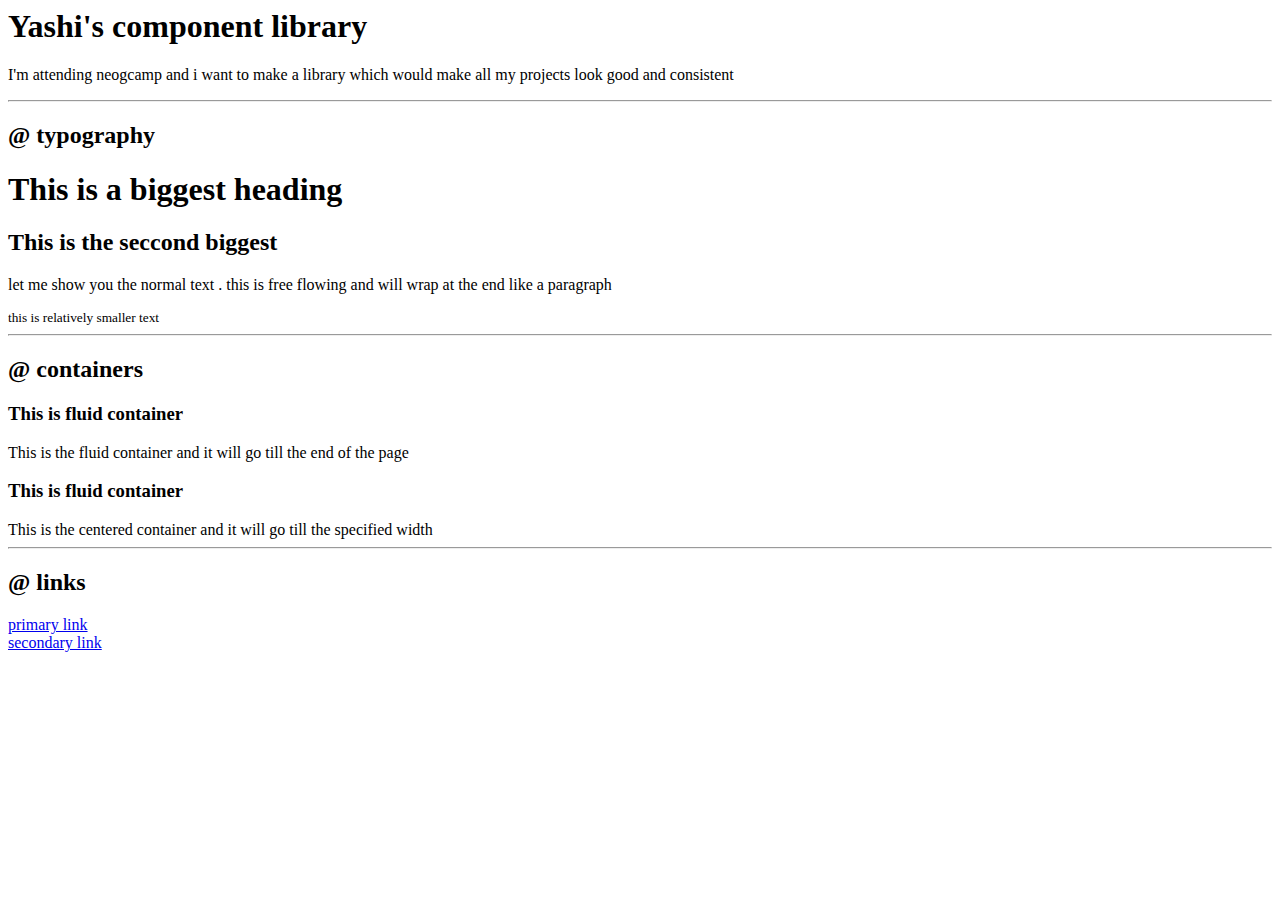
==== index.html @ 3ac99d86 "upto links" ====
<html lang="en">
<head>
    <meta charset="UTF-8">
    <meta name="viewport" content="width=device-width, initial-scale=1.0">
    <title>Document</title>
</head>
<body>
    <h1> Yashi's component library</h1>
    <p>I'm attending neogcamp and i want to make a library which would make all my projects look good and consistent</p>

    <hr>
     <h2>@ typography</h2>
     <h1> This is a biggest heading</h1>
     <h2> This is the seccond biggest</h2>
     <p> let me show you the normal text . this is free flowing and will wrap at the end like a paragraph</p>
     <small> this is relatively smaller text</small>
     <hr>
     <h2>@ containers</h2>
     <h3>This is fluid container</h3>
     <div>This is the fluid container and it will go till the end of the page</div>
     <h3>This is fluid container</h3>
     <div>This is the centered container and it will go till the specified width</div>
     <hr>
     <h2>@ links</h2>
     <a href="/"> primary link</a><br>
     <a href="/">secondary link</a>

</body>
</html>
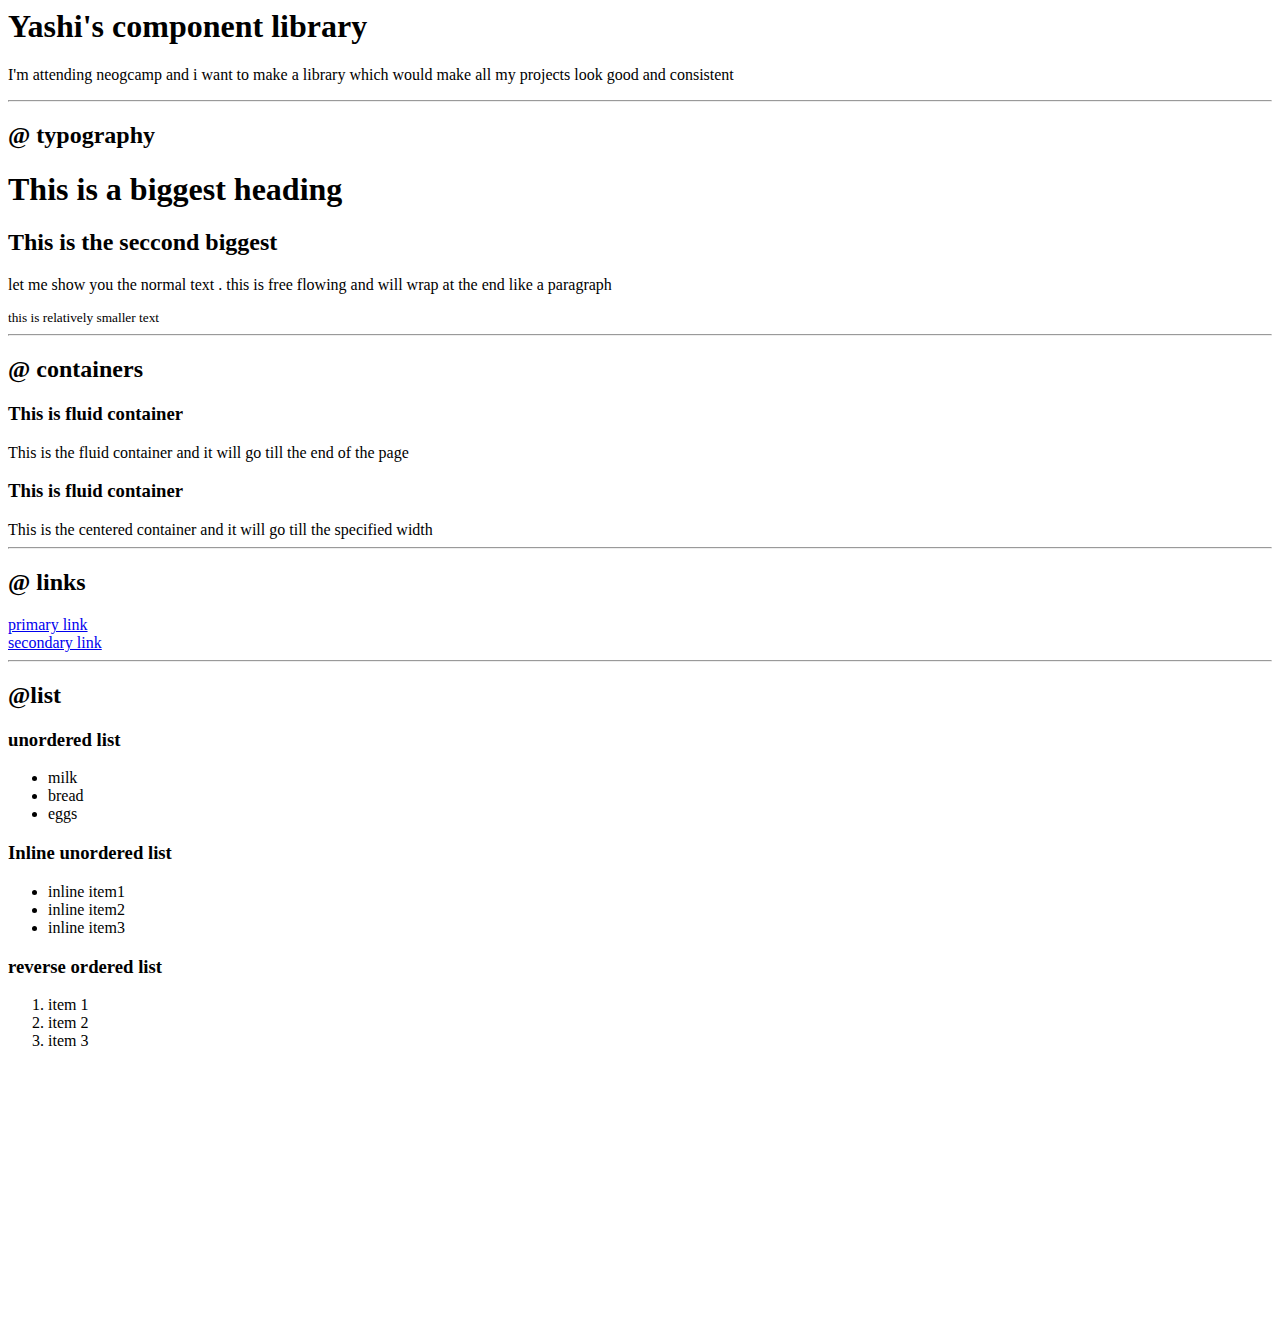
==== commit 92cae3c1: "list" ====
--- a/index.html
+++ b/index.html
@@ -24,6 +24,29 @@
      <h2>@ links</h2>
      <a href="/"> primary link</a><br>
      <a href="/">secondary link</a>
+     <hr>
+     <h2>@list</h2>
+     <h3>unordered list</h3>
+     <ul>
+         <li>milk</li>
+         <li>bread</li>
+         <li>eggs</li>
+     </ul>
+     <h3>Inline unordered list</h3>
+     <ul>
+         <li>inline item1</li>
+         <li>inline item2</li>
+         <li>inline item3</li>
+     </ul>
+     <h3>reverse ordered list</h3>
+     <ol>
+         <li>item 1</li>
+         <li>item 2</li>
+         <li>item 3</li>
+     </ol>
+     <div style="height:30vh;">
+
+     </div>
 
 </body>
 </html>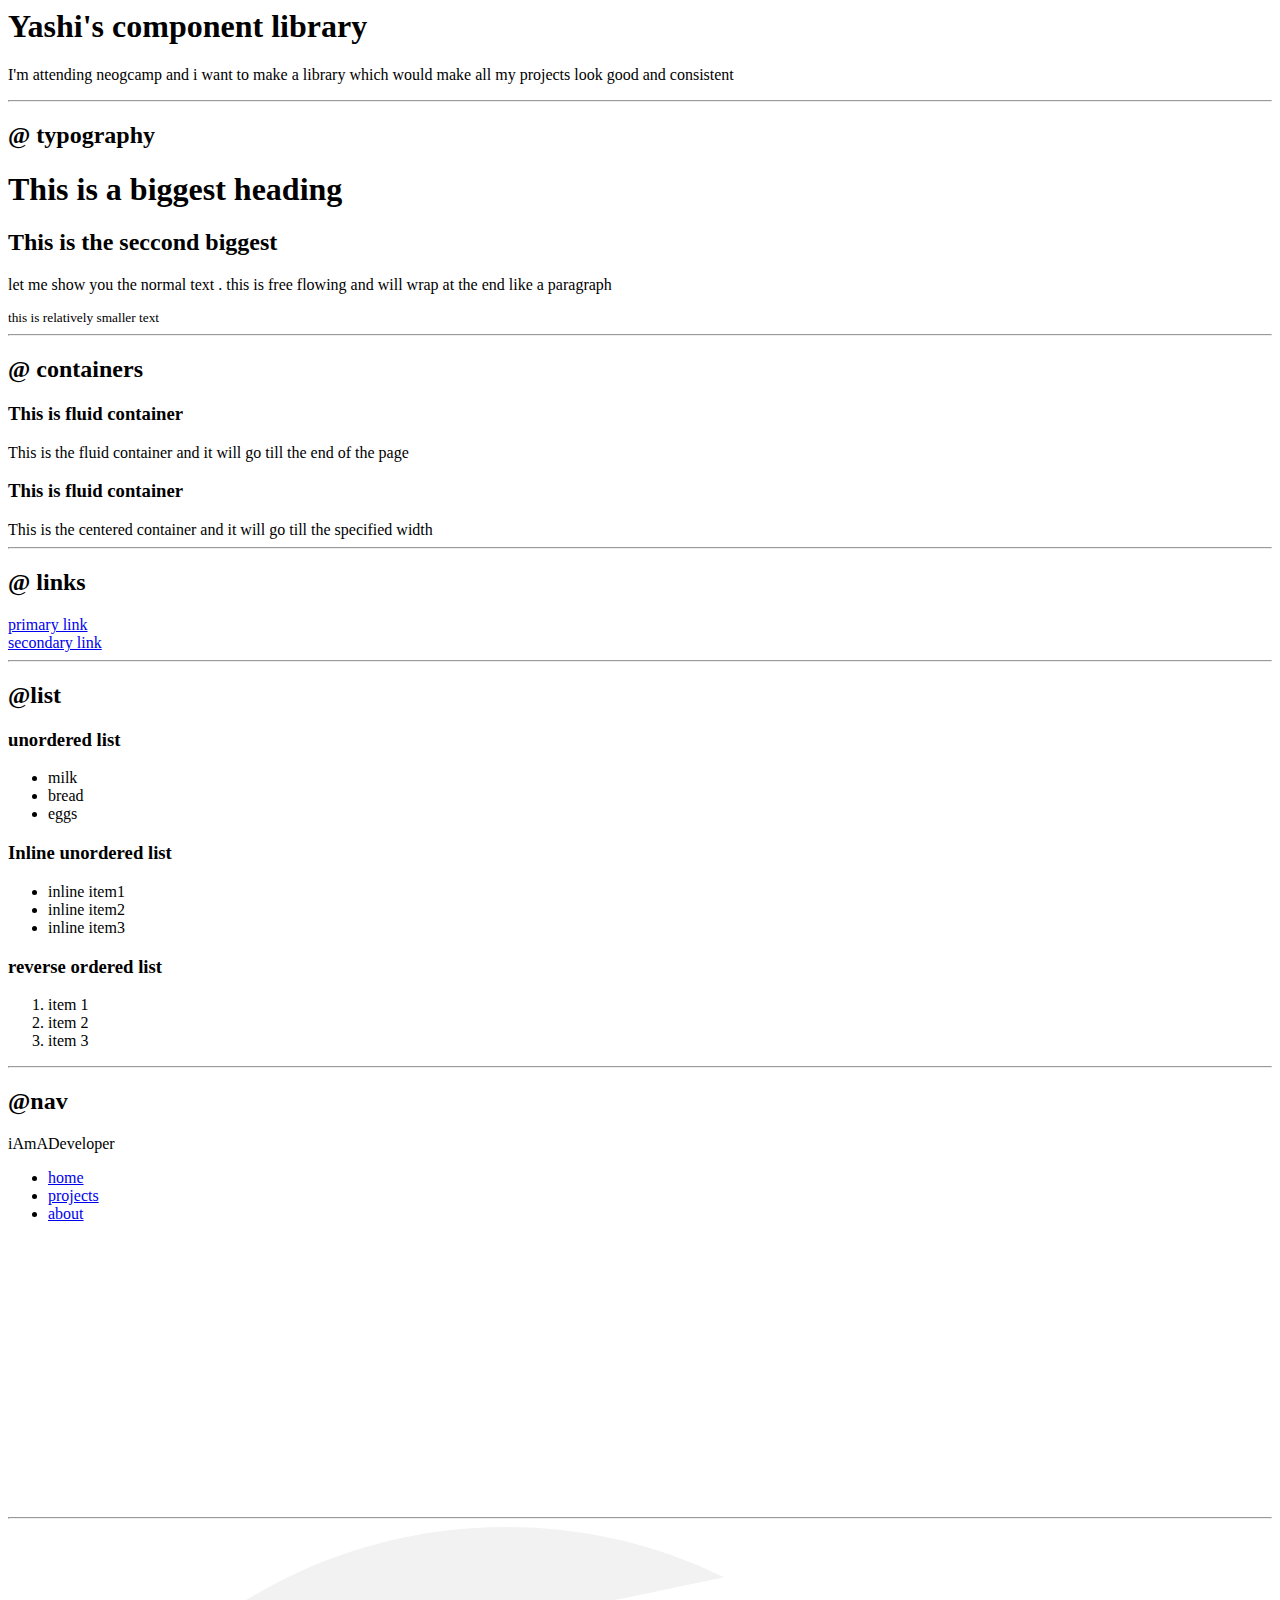
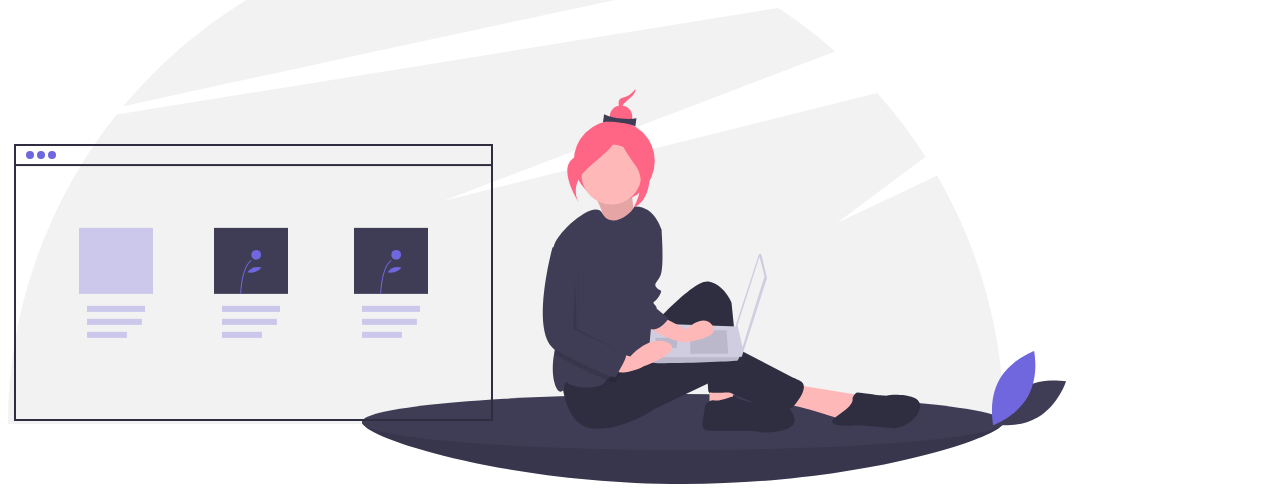
==== commit bb9acba9: "nav" ====
--- a/index.html
+++ b/index.html
@@ -44,9 +44,31 @@
          <li>item 2</li>
          <li>item 3</li>
      </ol>
-     <div style="height:30vh;">
+     <hr>
+     <h2>@nav</h2>
+     <div>iAmADeveloper</div>
+<nav>
+    <ul>
+        <li>
+            <a href="/">home</a>
+        </li>
+        <li>
+            <a href="/">projects</a>
+        </li>
+        <li>
+            <a href="/">about</a>
+        </li>
+    </ul>
+
+</nav>
+   <div style="height:30vh;">
 
      </div>
+     <hr>
+     <header>
+         <img src="images/hero.svg" style="align-items: center;">
+     </header>
+
 
 </body>
 </html>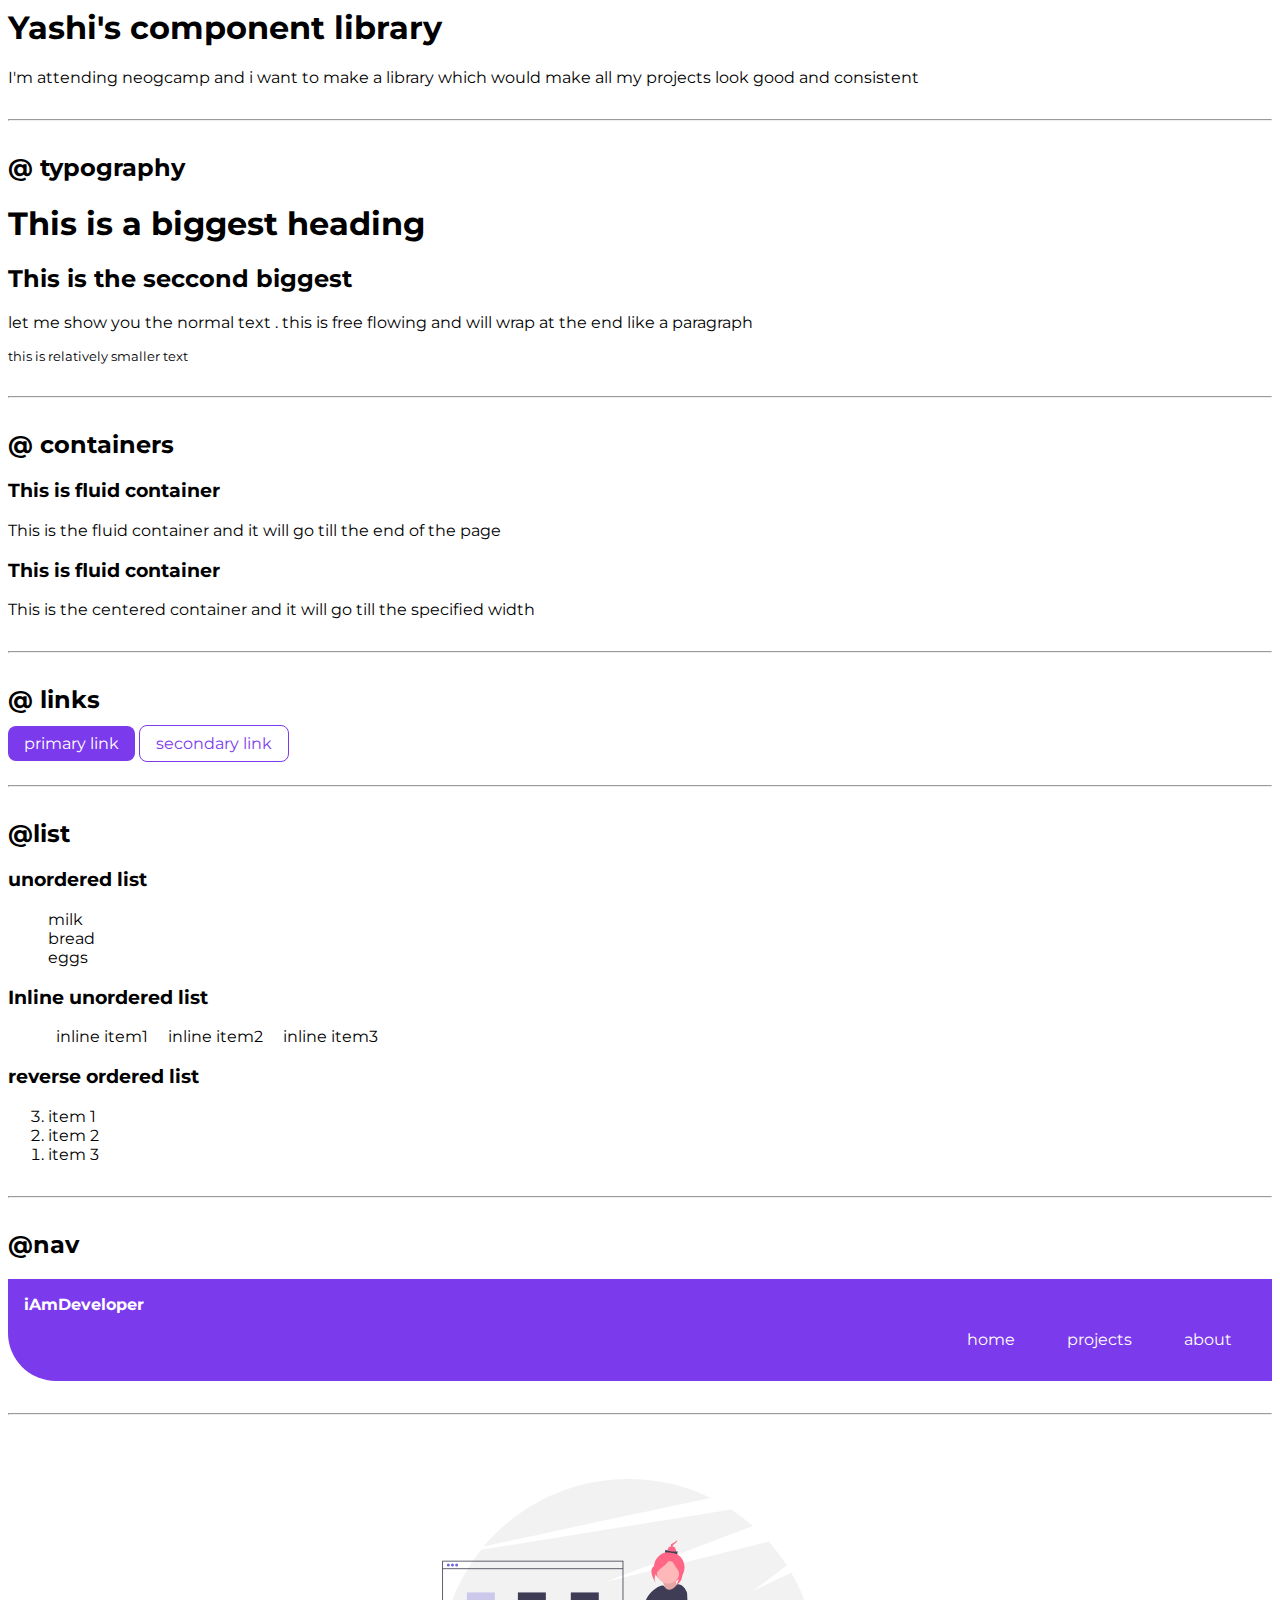
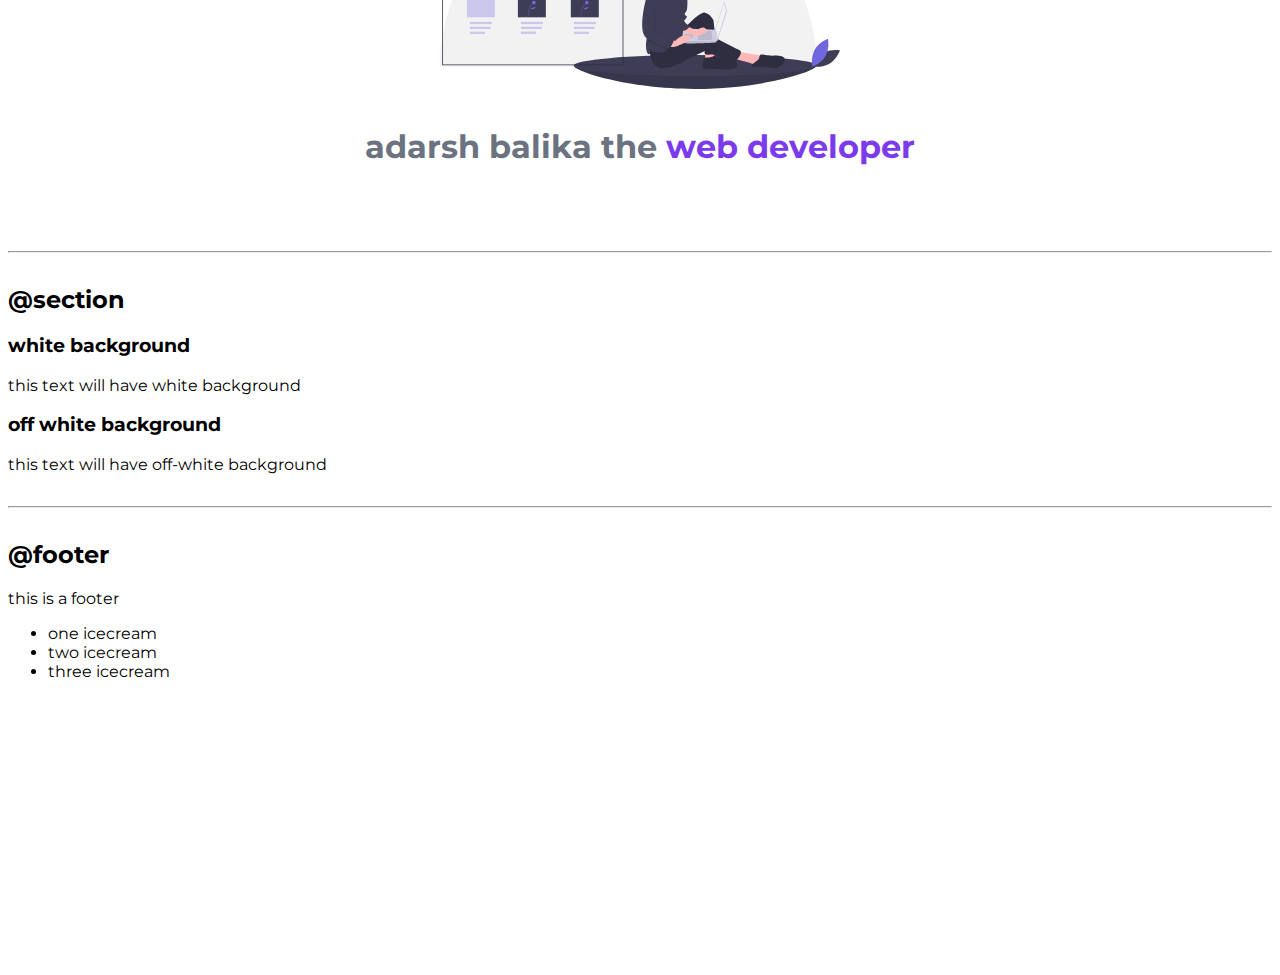
==== commit d40daa6e: "styling" ====
--- a/index.html
+++ b/index.html
@@ -3,9 +3,10 @@
     <meta charset="UTF-8">
     <meta name="viewport" content="width=device-width, initial-scale=1.0">
     <title>Document</title>
+    <link rel="stylesheet" href="style.css">
 </head>
 <body>
-    <h1> Yashi's component library</h1>
+    <h1 id="heading"> Yashi's component library</h1>
     <p>I'm attending neogcamp and i want to make a library which would make all my projects look good and consistent</p>
 
     <hr>
@@ -22,53 +23,73 @@
      <div>This is the centered container and it will go till the specified width</div>
      <hr>
      <h2>@ links</h2>
-     <a href="/"> primary link</a><br>
-     <a href="/">secondary link</a>
+     <a class="link primary-link" href=""> primary link</a>
+     <a class="link secondary-link" href="">secondary link</a>
      <hr>
      <h2>@list</h2>
      <h3>unordered list</h3>
-     <ul>
+     <ul class="non-bullet">
          <li>milk</li>
          <li>bread</li>
          <li>eggs</li>
      </ul>
      <h3>Inline unordered list</h3>
-     <ul>
-         <li>inline item1</li>
-         <li>inline item2</li>
-         <li>inline item3</li>
+     <ul class="non-bullet" >
+         <li class="item-inline">inline item1</li>
+         <li class="item-inline">inline item2</li>
+         <li class="item-inline">inline item3</li>
      </ul>
      <h3>reverse ordered list</h3>
-     <ol>
+     <ol reversed>
          <li>item 1</li>
          <li>item 2</li>
          <li>item 3</li>
      </ol>
      <hr>
      <h2>@nav</h2>
-     <div>iAmADeveloper</div>
-<nav>
-    <ul>
-        <li>
-            <a href="/">home</a>
+     
+      <nav class="navigation">
+        <div class="nav-brand">iAmDeveloper</div>
+    <ul class="non-bullet nav-pills">
+        <li class="item-inline">
+            <a class="link" href="">home</a>
         </li>
-        <li>
-            <a href="/">projects</a>
+        <li class="item-inline">
+            <a class="link" href="">projects</a>
         </li>
-        <li>
-            <a href="/">about</a>
+        <li class="item-inline">
+            <a class="link" href="">about</a>
         </li>
     </ul>
 
 </nav>
-   <div style="height:30vh;">
+   
+     <hr>
+     <header class="hero">
+         <img  class="hero-img"src="images/hero.svg" >
+         <h1 class="hero-heading">adarsh balika the <span class="text-inverted">web developer</span> </h1>
+     </header>
+     <hr>
+     <h2>@section</h2>
+     <section>
+         <h3>white background </h3>
+         <p>this text will have white background</p>
+     </section>
+     <section>
+         <h3>off white background</h3>
+         <p>this text will have off-white background</p>
+     </section>
+     <hr>
+     <h2>@footer</h2>
+     <div>this is a footer </div>
+     <ul>
+         <li>one icecream</li>
+         <li>two icecream</li>
+         <li>three icecream</li>
+     </ul>
+     <div style="height:30vh;">
 
-     </div>
-     <hr>
-     <header>
-         <img src="images/hero.svg" style="align-items: center;">
-     </header>
-
+    </div>
 
 </body>
 </html>--- a/style.css
+++ b/style.css
@@ -0,0 +1,84 @@
+@import url('https://fonts.googleapis.com/css2?family=Montserrat:wght@400;700&display=swap');
+
+body{
+    font-family: 'Montserrat', sans-serif;
+}
+
+hr{
+    margin: 2rem 0rem;
+}
+
+:root{
+    --primary-color:#7C3AED;
+    --dark-gray:#6B7280;
+}
+
+.link{
+    text-decoration: none;
+    padding: 0.5rem 1rem;
+}
+
+.primary-link{
+    background-color: var(--primary-color) ;
+    border-radius: 0.5rem;
+    color: white;
+}
+
+.secondary-link{
+    color: var(--primary-color);
+    border:1px solid var(--primary-color) ;
+    border-radius: 0.5rem;
+}
+
+.non-bullet{
+    list-style: none;
+}
+
+.item-inline{
+    display: inline;
+    padding: 0rem 0.5rem;
+}
+
+.navigation{
+    background-color: #7C3AED;
+    color: white;
+    padding: 1rem;
+    border-bottom-left-radius: 3rem;
+    
+}
+
+.navigation .link{
+    color: white;
+}
+
+.navigation .nav-pills{
+    text-align: right;
+    
+}
+
+.nav-brand{
+    font-weight: bold;
+}
+.navigation a:hover{
+    color: black;
+}
+
+.hero{
+    padding: 2rem;
+}
+
+.hero-img{
+    max-width: 400px;
+    display:block;
+    margin:auto;
+}
+
+.hero-heading{
+    padding-top: 1rem;
+    color:var(--dark-gray);
+    text-align: center;
+}
+
+.text-inverted{
+    color: var(--primary-color);
+}
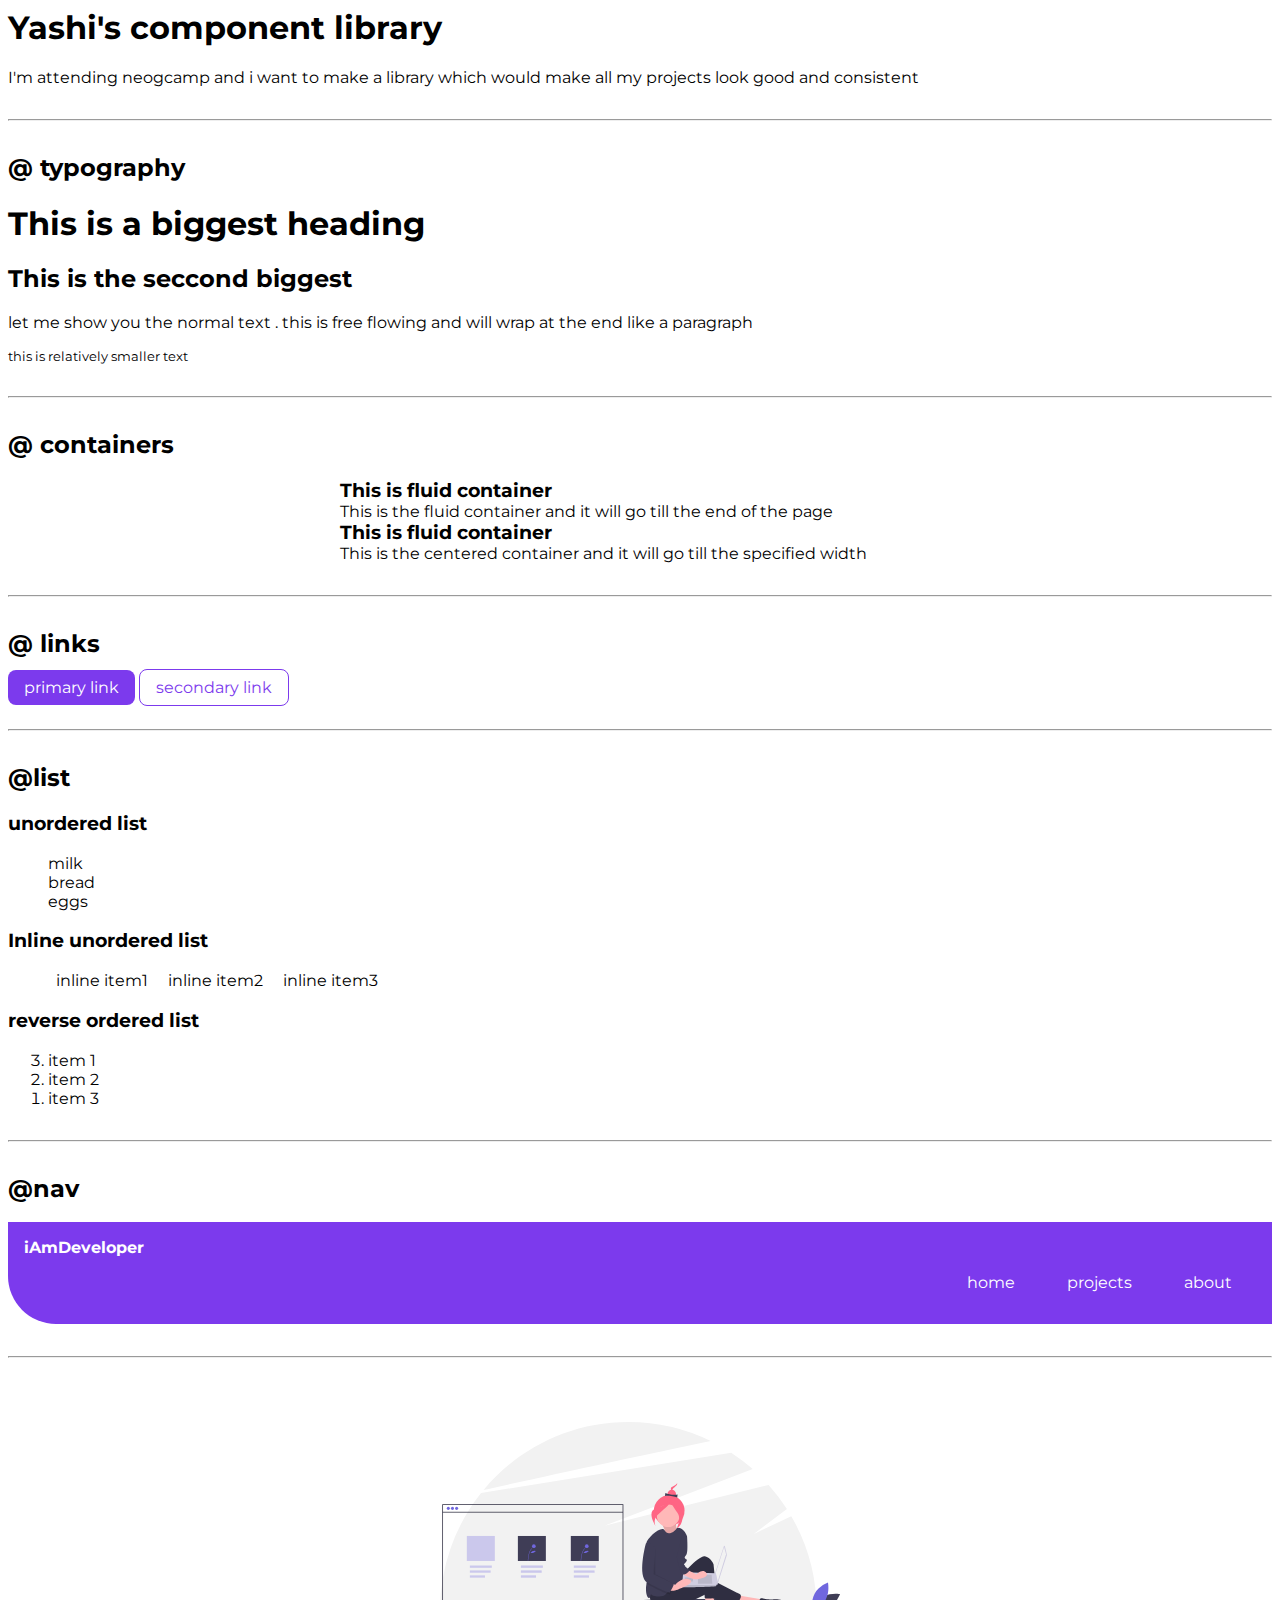
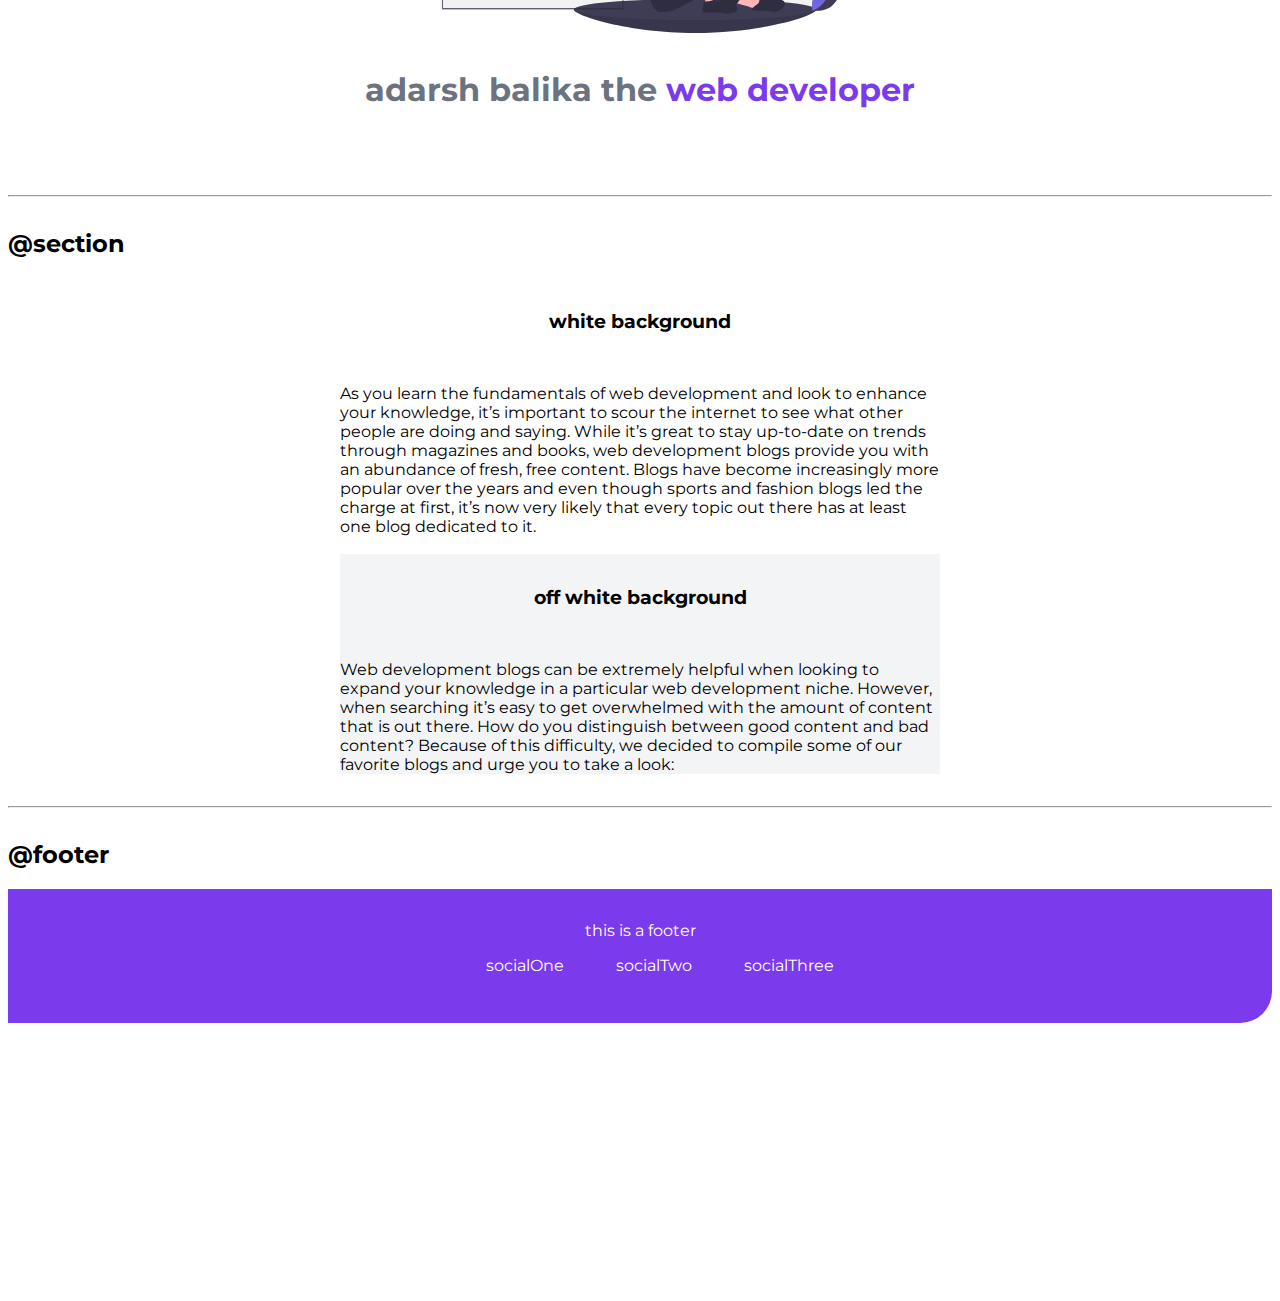
==== commit d6695567: "footer" ====
--- a/index.html
+++ b/index.html
@@ -17,10 +17,10 @@
      <small> this is relatively smaller text</small>
      <hr>
      <h2>@ containers</h2>
-     <h3>This is fluid container</h3>
-     <div>This is the fluid container and it will go till the end of the page</div>
-     <h3>This is fluid container</h3>
-     <div>This is the centered container and it will go till the specified width</div>
+     <h3 class="container-center">This is fluid container</h3>
+     <div class="container-center">This is the fluid container and it will go till the end of the page</div>
+     <h3 class="container-center">This is fluid container</h3>
+     <div class="container-center">This is the centered container and it will go till the specified width</div>
      <hr>
      <h2>@ links</h2>
      <a class="link primary-link" href=""> primary link</a>
@@ -71,22 +71,30 @@
      </header>
      <hr>
      <h2>@section</h2>
-     <section>
+     <section class="section section-w container-center">
          <h3>white background </h3>
-         <p>this text will have white background</p>
+         <p>As you learn the fundamentals of web development and look to enhance your knowledge, it’s important to scour the internet to see what other people are doing and saying. While it’s great to stay up-to-date on trends through magazines and books, web development blogs provide you with an abundance of fresh, free content. Blogs have become increasingly more popular over the years and even though sports and fashion blogs led the charge at first, it’s now very likely that every topic out there has at least one blog dedicated to it.</p>
      </section>
-     <section>
+     <section class=" section section-ow container-center">
          <h3>off white background</h3>
-         <p>this text will have off-white background</p>
+         <p>Web development blogs can be extremely helpful when looking to expand your knowledge in a particular web development niche. However, when searching it’s easy to get overwhelmed with the amount of content that is out there. How do you distinguish between good content and bad content? Because of this difficulty, we decided to compile some of our favorite blogs and urge you to take a look: </p>
      </section>
      <hr>
      <h2>@footer</h2>
+     <footer class="footer">
      <div>this is a footer </div>
-     <ul>
-         <li>one icecream</li>
-         <li>two icecream</li>
-         <li>three icecream</li>
+     <ul class="non-bullet">
+         <li class="item-inline">
+            <a class="link" href=""> socialOne</a> 
+        </li>
+         <li class="item-inline">
+             <a class="link" href=""> socialTwo</a>
+         </li>
+         <li class="item-inline">
+             <a class="link" href="">socialThree</a>
+         </li>
      </ul>
+    </footer>
      <div style="height:30vh;">
 
     </div>
--- a/style.css
+++ b/style.css
@@ -11,6 +11,7 @@
 :root{
     --primary-color:#7C3AED;
     --dark-gray:#6B7280;
+    --off-white:#F3F4F6;
 }
 
 .link{
@@ -82,3 +83,30 @@
 .text-inverted{
     color: var(--primary-color);
 }
+
+.section h3{
+    text-align: center;
+    padding: 2rem;
+}
+
+.section-ow{
+    background-color: var(--off-white);
+}
+
+.container-center{
+    max-width: 600px;
+    margin: auto;
+}
+
+.footer{
+    background-color: var(--primary-color);
+    text-align: center;
+    padding: 2rem 0rem;
+    color: white;
+    border-bottom-right-radius: 2rem;
+}
+.footer .link{
+    color: white;
+}
+
+
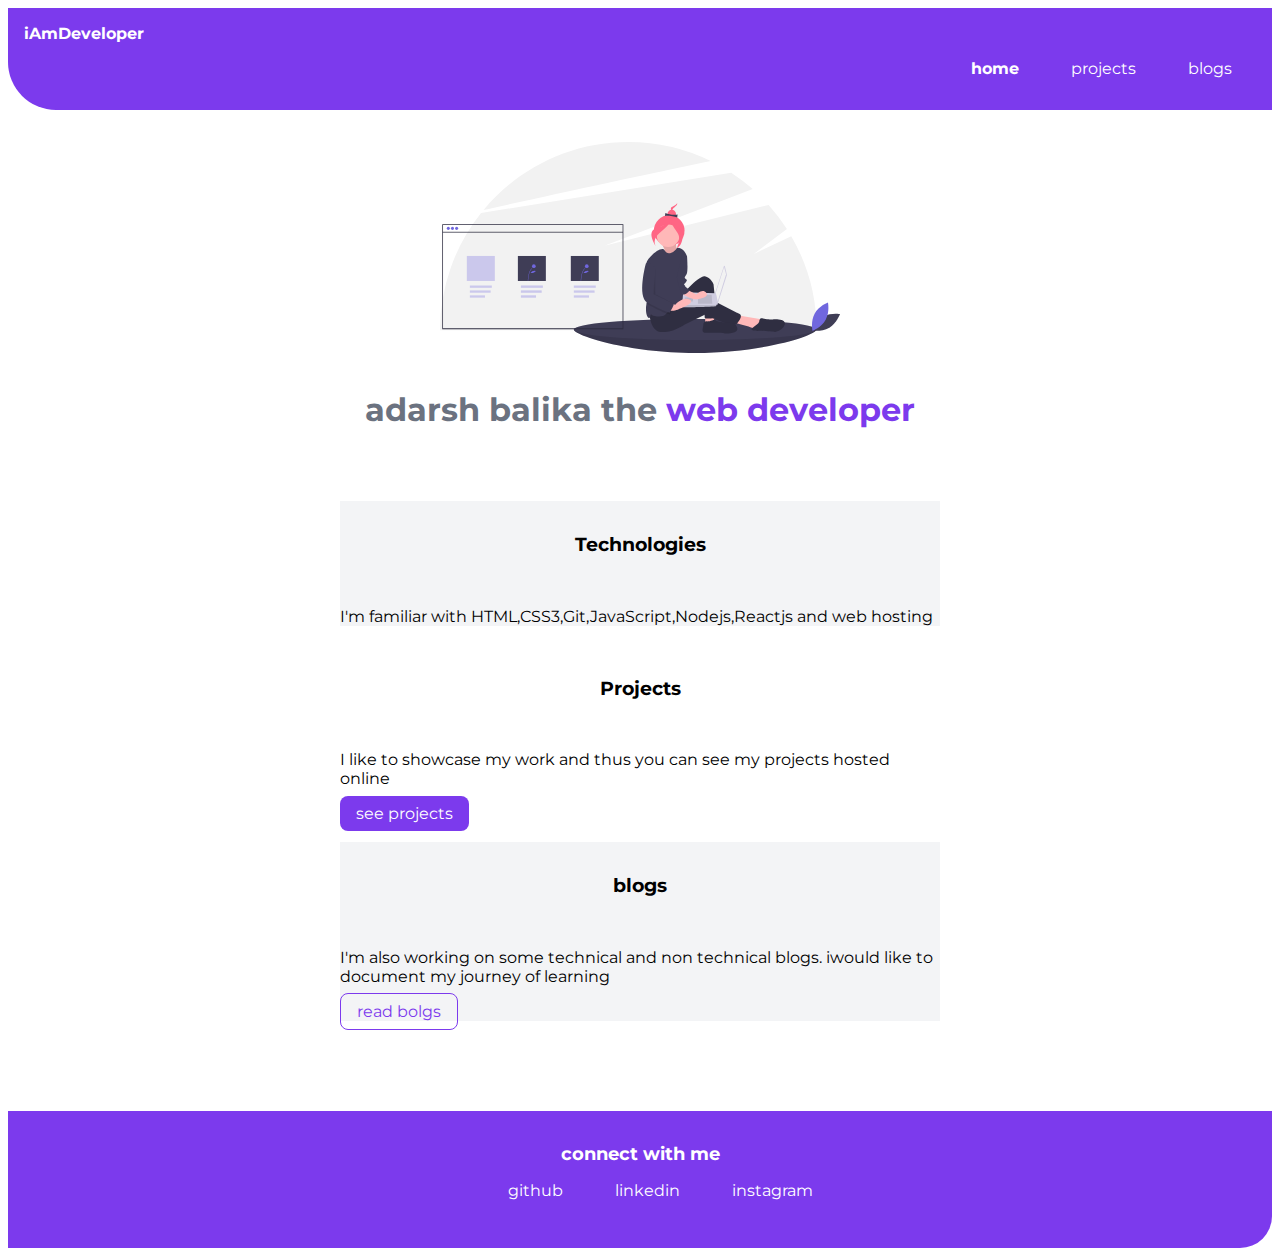
==== commit ae5f7fbf: "projects and blogs" ====
--- a/index.html
+++ b/index.html
@@ -6,98 +6,56 @@
     <link rel="stylesheet" href="style.css">
 </head>
 <body>
-    <h1 id="heading"> Yashi's component library</h1>
-    <p>I'm attending neogcamp and i want to make a library which would make all my projects look good and consistent</p>
-
-    <hr>
-     <h2>@ typography</h2>
-     <h1> This is a biggest heading</h1>
-     <h2> This is the seccond biggest</h2>
-     <p> let me show you the normal text . this is free flowing and will wrap at the end like a paragraph</p>
-     <small> this is relatively smaller text</small>
-     <hr>
-     <h2>@ containers</h2>
-     <h3 class="container-center">This is fluid container</h3>
-     <div class="container-center">This is the fluid container and it will go till the end of the page</div>
-     <h3 class="container-center">This is fluid container</h3>
-     <div class="container-center">This is the centered container and it will go till the specified width</div>
-     <hr>
-     <h2>@ links</h2>
-     <a class="link primary-link" href=""> primary link</a>
-     <a class="link secondary-link" href="">secondary link</a>
-     <hr>
-     <h2>@list</h2>
-     <h3>unordered list</h3>
-     <ul class="non-bullet">
-         <li>milk</li>
-         <li>bread</li>
-         <li>eggs</li>
-     </ul>
-     <h3>Inline unordered list</h3>
-     <ul class="non-bullet" >
-         <li class="item-inline">inline item1</li>
-         <li class="item-inline">inline item2</li>
-         <li class="item-inline">inline item3</li>
-     </ul>
-     <h3>reverse ordered list</h3>
-     <ol reversed>
-         <li>item 1</li>
-         <li>item 2</li>
-         <li>item 3</li>
-     </ol>
-     <hr>
-     <h2>@nav</h2>
-     
-      <nav class="navigation">
+    <nav class="navigation">
         <div class="nav-brand">iAmDeveloper</div>
-    <ul class="non-bullet nav-pills">
+     <ul class="non-bullet nav-pills">
         <li class="item-inline">
-            <a class="link" href="">home</a>
+            <a class="link link-active" href="index.html">home</a>
         </li>
         <li class="item-inline">
-            <a class="link" href="">projects</a>
+            <a class="link" href="projects.html">projects</a>
         </li>
         <li class="item-inline">
-            <a class="link" href="">about</a>
+            <a class="link" href="blogs.html">blogs</a>
         </li>
-    </ul>
+     </ul>
 
-</nav>
-   
-     <hr>
-     <header class="hero">
-         <img  class="hero-img"src="images/hero.svg" >
-         <h1 class="hero-heading">adarsh balika the <span class="text-inverted">web developer</span> </h1>
-     </header>
-     <hr>
-     <h2>@section</h2>
-     <section class="section section-w container-center">
-         <h3>white background </h3>
-         <p>As you learn the fundamentals of web development and look to enhance your knowledge, it’s important to scour the internet to see what other people are doing and saying. While it’s great to stay up-to-date on trends through magazines and books, web development blogs provide you with an abundance of fresh, free content. Blogs have become increasingly more popular over the years and even though sports and fashion blogs led the charge at first, it’s now very likely that every topic out there has at least one blog dedicated to it.</p>
-     </section>
-     <section class=" section section-ow container-center">
-         <h3>off white background</h3>
-         <p>Web development blogs can be extremely helpful when looking to expand your knowledge in a particular web development niche. However, when searching it’s easy to get overwhelmed with the amount of content that is out there. How do you distinguish between good content and bad content? Because of this difficulty, we decided to compile some of our favorite blogs and urge you to take a look: </p>
-     </section>
-     <hr>
-     <h2>@footer</h2>
-     <footer class="footer">
-     <div>this is a footer </div>
-     <ul class="non-bullet">
-         <li class="item-inline">
-            <a class="link" href=""> socialOne</a> 
-        </li>
-         <li class="item-inline">
-             <a class="link" href=""> socialTwo</a>
-         </li>
-         <li class="item-inline">
-             <a class="link" href="">socialThree</a>
-         </li>
-     </ul>
-    </footer>
-     <div style="height:30vh;">
+    </nav>
+    <header class="hero">
+        <img  class="hero-img"src="images/hero.svg" >
+        <h1 class="hero-heading">adarsh balika the <span class="text-inverted">web developer</span> </h1>
+    </header>
+    <section class="section section-ow container-center">
+        <h3>Technologies</h3>
+        <p>I'm familiar with HTML,CSS3,Git,JavaScript,Nodejs,Reactjs and web hosting</p>
+    </section>
+    <section class="section section-w container-center">
+        <h3>Projects</h3>
+        <p>I like to showcase my work and thus you can see my projects hosted online</p>
+        <a class="link primary-link" href="projects.html"> see projects</a>
+    </section>
+    <section class="section section-ow container-center">
+        <h3>blogs</h3>
+        <p>I'm also working on some technical and non technical blogs. iwould like to document my journey of learning </p>
+        <a class="link secondary-link" href="blogs.html"> read bolgs</a>
+    </section>
+    <div style="height: 10vh;"></div>
+    <footer class="footer">
+        <div class="footer-header">connect with me </div>
+        <ul class="non-bullet">
+            <li class="item-inline">
+               <a class="link" href="https://github.com/paunikaryashasvi"> github </a> 
+           </li>
+            <li class="item-inline">
+                <a class="link" href="https://www.linkedin.com/in/yashasvi-paunikar-8902ab198/"> linkedin </a>
+            </li>
+            <li class="item-inline">
+                <a class="link" href="https://www.instagram.com/yashasvi.paunikar/"> instagram </a>
+            </li>
+        </ul>
+       </footer>
 
-    </div>
+
 
 </body>
 </html>--- a/style.css
+++ b/style.css
@@ -109,4 +109,13 @@
     color: white;
 }
 
+.footer-header{
+    font-weight: bold;
+    font-size: large;
+}
 
+.link-active{
+    font-weight: bold;
+}
+
+
